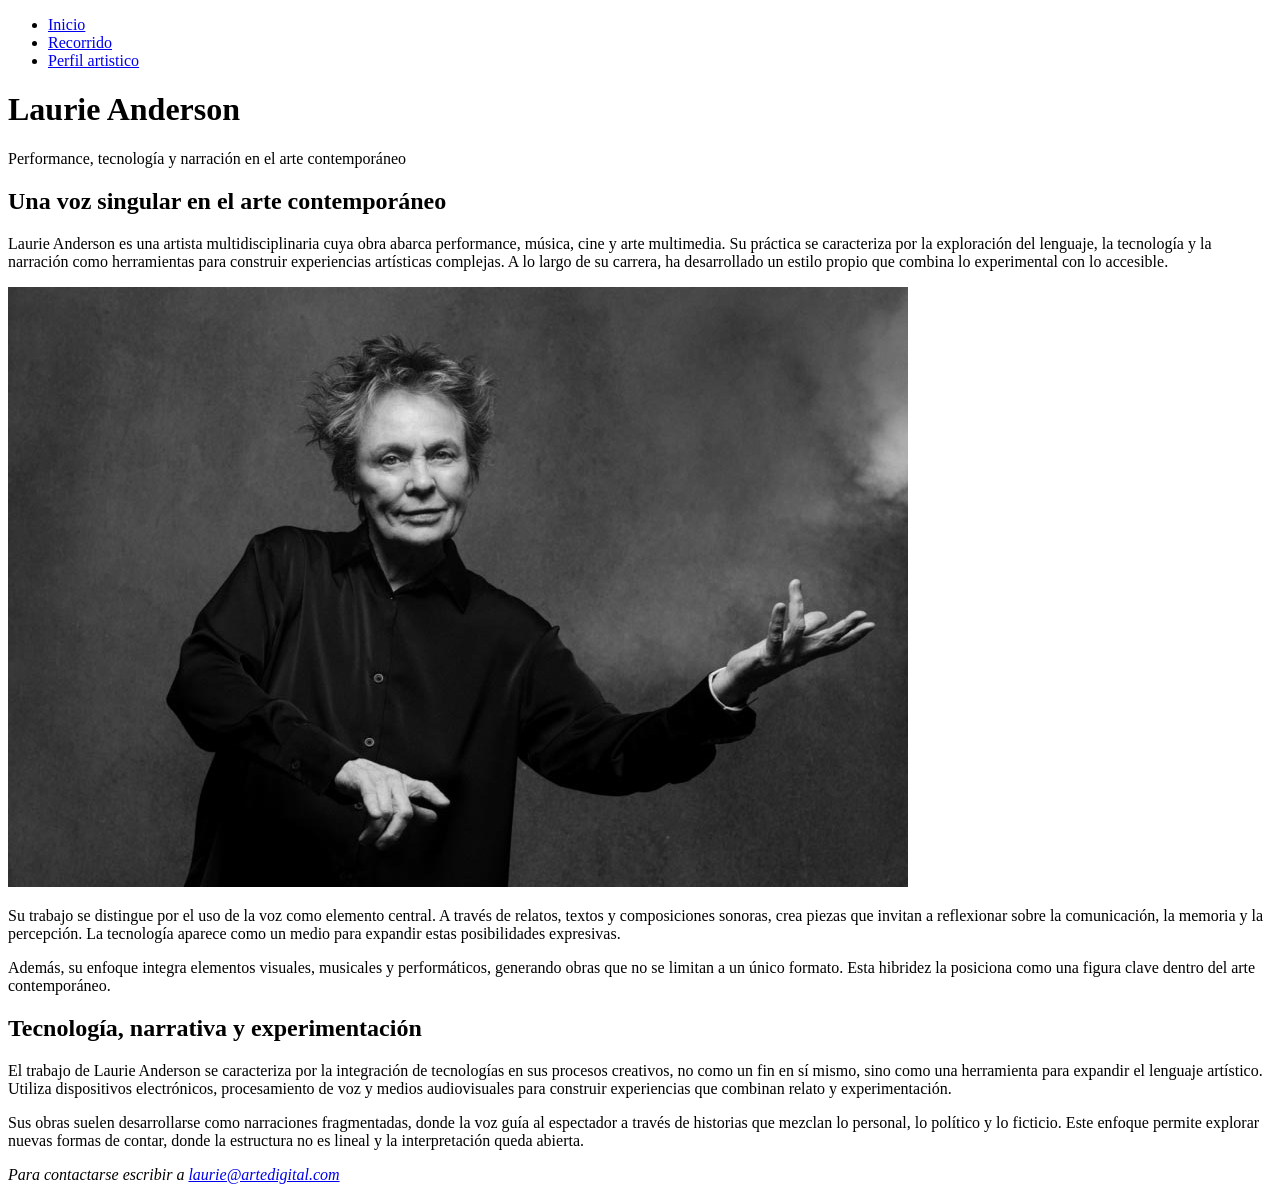
==== index.html @ 33f3a35c "IA+img+yt mejor organización del texto agregado de imagenes(aun sin tamaños)" ====
<!doctype html>
<html lang="es">
<head>
	<meta charset="utf-8">
	<title>Laurie Anderson: Inicio</title>
</head>
<body>
	<header>
		<!--menu navegacion-->
		<nav>
			<ul>
				<li><a href="index.html">Inicio</a></li>
				<li><a href="2.html">Recorrido</a></li>
				<li><a href="3.html">Perfil artistico</a></li>
			</ul>
		</nav>
		<!--titulos principales-->
		<h1>Laurie Anderson</h1>
		<p>Performance, tecnología y narración en el arte contemporáneo</p>
	</header>

	<!--CONTENIDO-->
	<main>
		<!--S1--><section>
			<h2>Una voz singular en el arte contemporáneo</h2>
			<p>Laurie Anderson es una artista multidisciplinaria cuya obra abarca performance, música, cine y arte multimedia. Su práctica se caracteriza por la exploración del lenguaje, la tecnología y la narración como herramientas para construir experiencias artísticas complejas. A lo largo de su carrera, ha desarrollado un estilo propio que combina lo experimental con lo accesible.</p>
			<img src="img/anderson-1.jpg" alt="Laurie Anderson">
			<p>Su trabajo se distingue por el uso de la voz como elemento central. A través de relatos, textos y composiciones sonoras, crea piezas que invitan a reflexionar sobre la comunicación, la memoria y la percepción. La tecnología aparece como un medio para expandir estas posibilidades expresivas.</p>
			<p>Además, su enfoque integra elementos visuales, musicales y performáticos, generando obras que no se limitan a un único formato. Esta hibridez la posiciona como una figura clave dentro del arte contemporáneo.</p>
			<article>
				<h2>Tecnología, narrativa y experimentación</h2>
			<p>El trabajo de Laurie Anderson se caracteriza por la integración de tecnologías en sus procesos creativos, no como un fin en sí mismo, sino como una herramienta para expandir el lenguaje artístico. Utiliza dispositivos electrónicos, procesamiento de voz y medios audiovisuales para construir experiencias que combinan relato y experimentación.</p>
			<p>Sus obras suelen desarrollarse como narraciones fragmentadas, donde la voz guía al espectador a través de historias que mezclan lo personal, lo político y lo ficticio. Este enfoque permite explorar nuevas formas de contar, donde la estructura no es lineal y la interpretación queda abierta.</p>
			</article>
		</section>
	</main>

	<!--pie de página-->
	<footer>
		<address>Para contactarse escribir a <a href="mailto:laurie@artedigital.com"> laurie@artedigital.com</a></address>
	</footer>
</body>
<!--DECLARACION USO IA-->
</html>
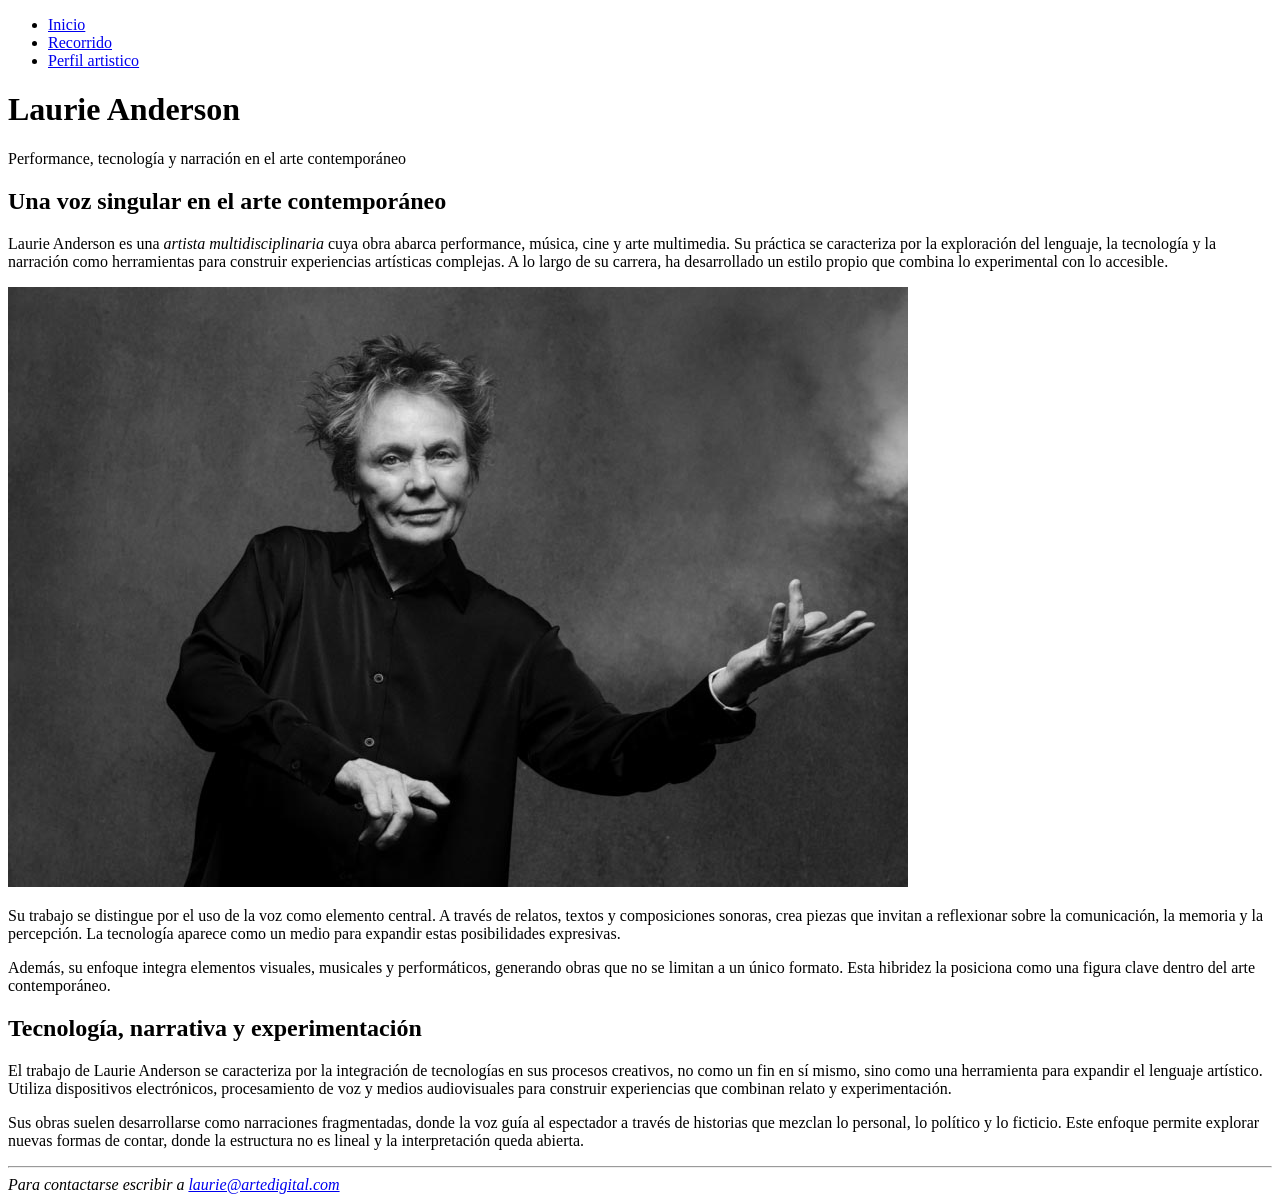
==== commit 4fe99b69: "otras semánticas" ====
--- a/index.html
+++ b/index.html
@@ -23,7 +23,7 @@
 	<main>
 		<!--S1--><section>
 			<h2>Una voz singular en el arte contemporáneo</h2>
-			<p>Laurie Anderson es una artista multidisciplinaria cuya obra abarca performance, música, cine y arte multimedia. Su práctica se caracteriza por la exploración del lenguaje, la tecnología y la narración como herramientas para construir experiencias artísticas complejas. A lo largo de su carrera, ha desarrollado un estilo propio que combina lo experimental con lo accesible.</p>
+			<p>Laurie Anderson es una <em>artista multidisciplinaria</em> cuya obra abarca performance, música, cine y arte multimedia. Su práctica se caracteriza por la exploración del lenguaje, la tecnología y la narración como herramientas para construir experiencias artísticas complejas. A lo largo de su carrera, ha desarrollado un estilo propio que combina lo experimental con lo accesible.</p>
 			<img src="img/anderson-1.jpg" alt="Laurie Anderson">
 			<p>Su trabajo se distingue por el uso de la voz como elemento central. A través de relatos, textos y composiciones sonoras, crea piezas que invitan a reflexionar sobre la comunicación, la memoria y la percepción. La tecnología aparece como un medio para expandir estas posibilidades expresivas.</p>
 			<p>Además, su enfoque integra elementos visuales, musicales y performáticos, generando obras que no se limitan a un único formato. Esta hibridez la posiciona como una figura clave dentro del arte contemporáneo.</p>
@@ -34,7 +34,7 @@
 			</article>
 		</section>
 	</main>
-
+	<hr>
 	<!--pie de página-->
 	<footer>
 		<address>Para contactarse escribir a <a href="mailto:laurie@artedigital.com"> laurie@artedigital.com</a></address>
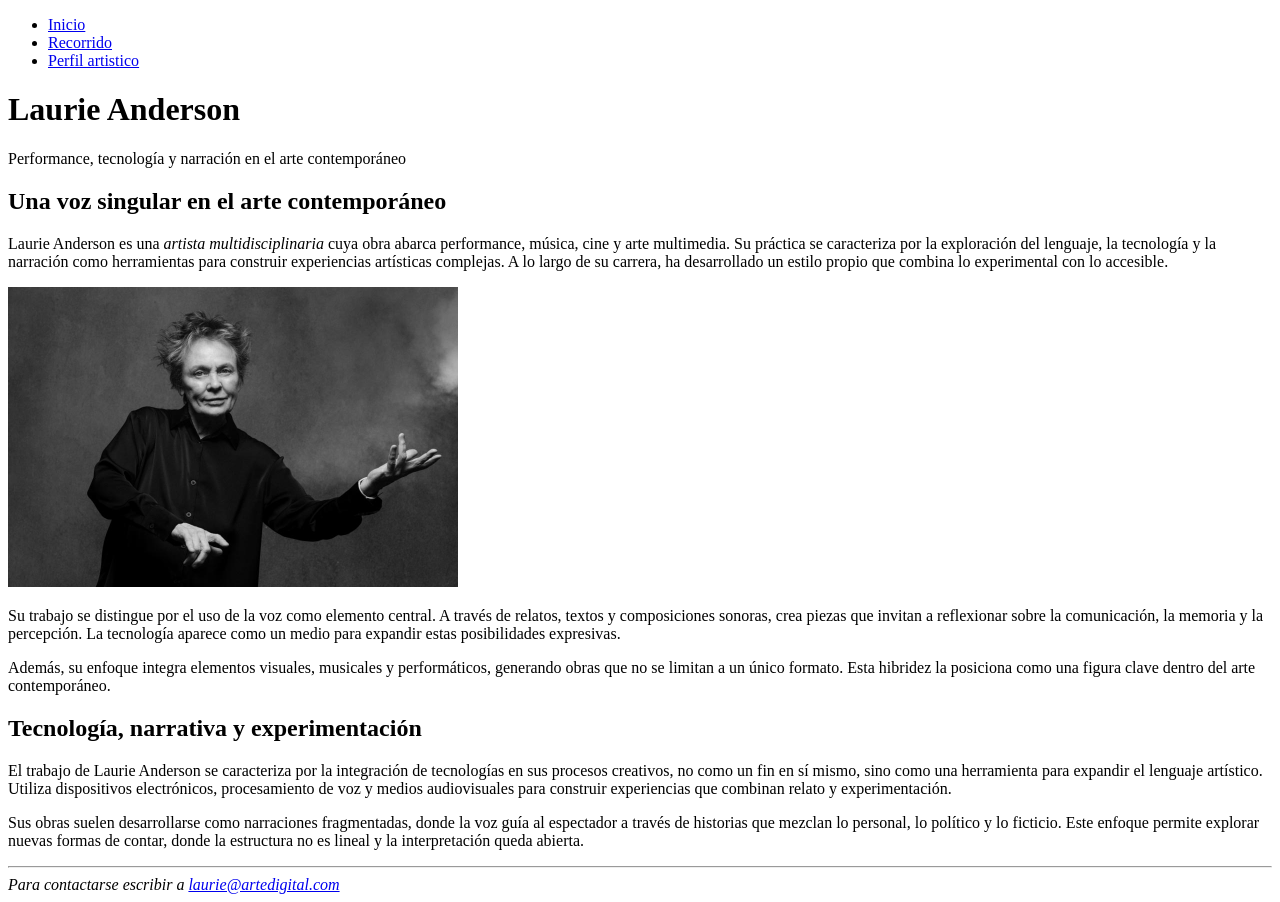
==== commit 4c517c99: "tamaño img" ====
--- a/index.html
+++ b/index.html
@@ -24,7 +24,7 @@
 		<!--S1--><section>
 			<h2>Una voz singular en el arte contemporáneo</h2>
 			<p>Laurie Anderson es una <em>artista multidisciplinaria</em> cuya obra abarca performance, música, cine y arte multimedia. Su práctica se caracteriza por la exploración del lenguaje, la tecnología y la narración como herramientas para construir experiencias artísticas complejas. A lo largo de su carrera, ha desarrollado un estilo propio que combina lo experimental con lo accesible.</p>
-			<img src="img/anderson-1.jpg" alt="Laurie Anderson">
+			<img src="img/anderson-1.jpg" alt="Laurie Anderson" width="450" height="300">
 			<p>Su trabajo se distingue por el uso de la voz como elemento central. A través de relatos, textos y composiciones sonoras, crea piezas que invitan a reflexionar sobre la comunicación, la memoria y la percepción. La tecnología aparece como un medio para expandir estas posibilidades expresivas.</p>
 			<p>Además, su enfoque integra elementos visuales, musicales y performáticos, generando obras que no se limitan a un único formato. Esta hibridez la posiciona como una figura clave dentro del arte contemporáneo.</p>
 			<article>
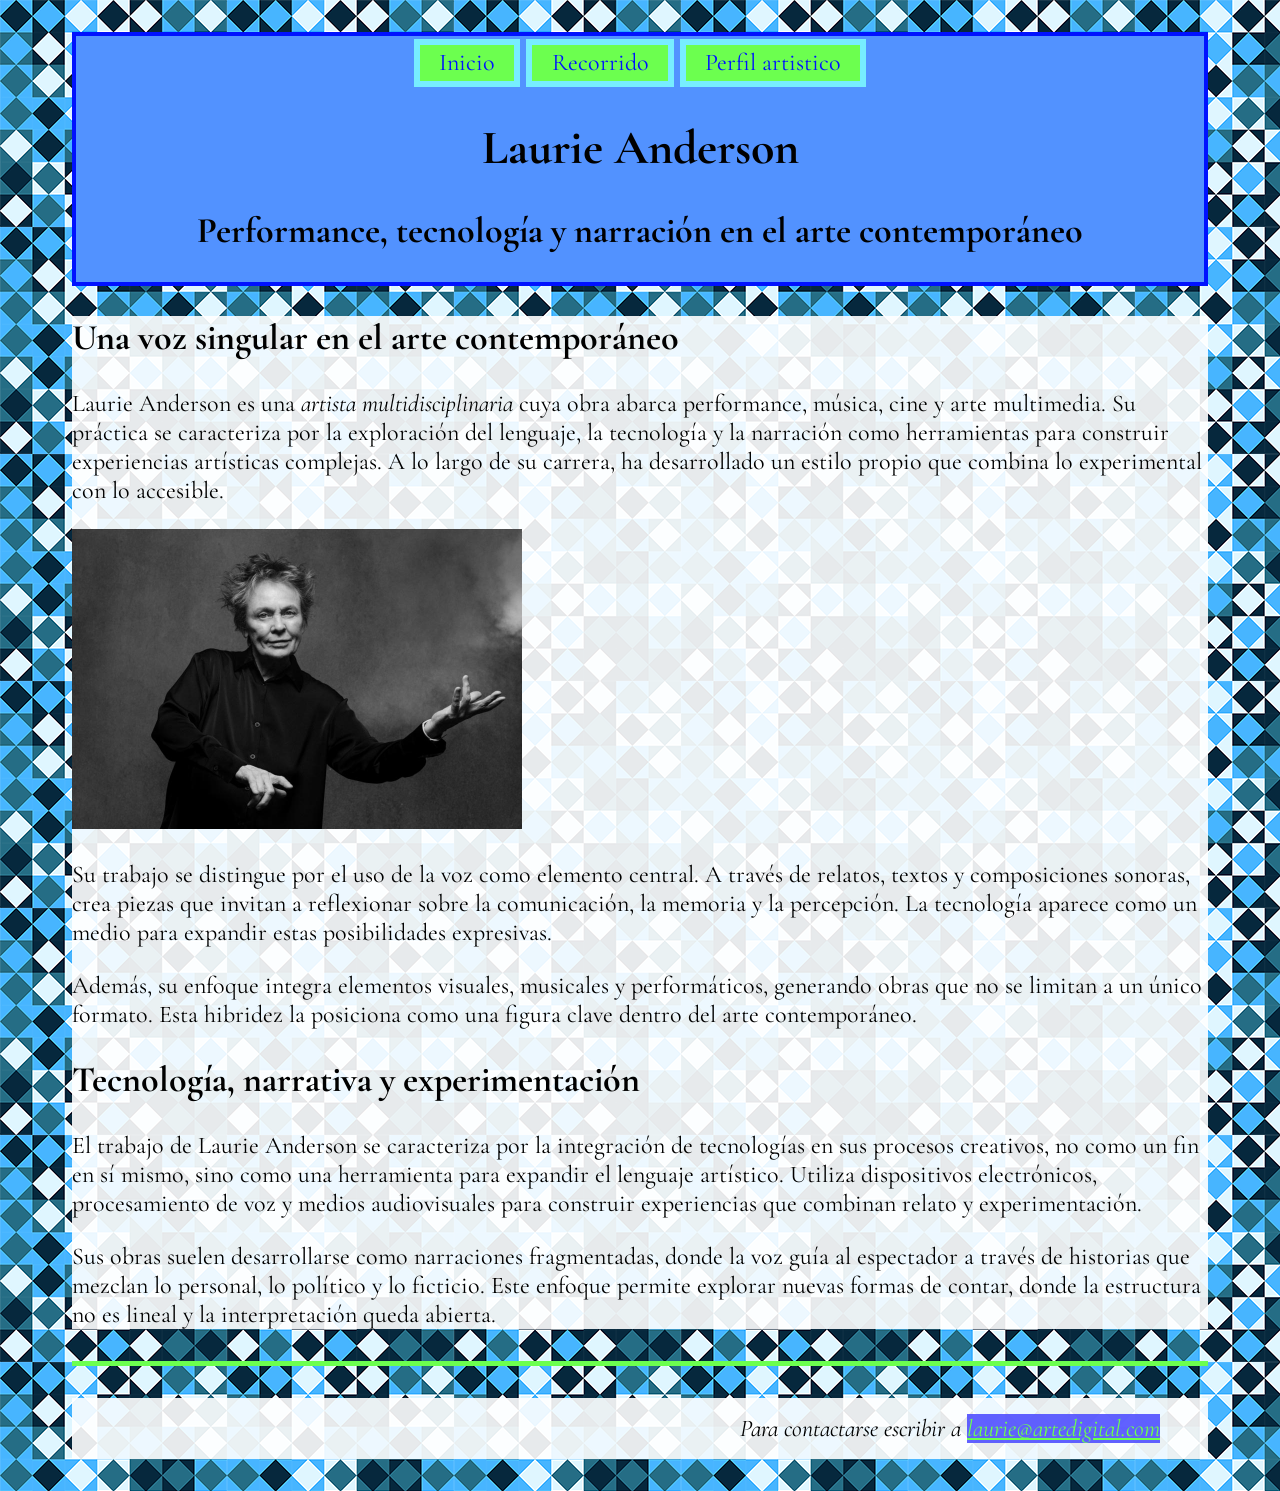
==== commit deafc098: "css GENERALES" ====
--- a/index.html
+++ b/index.html
@@ -3,8 +3,13 @@
 <head>
 	<meta charset="utf-8">
 	<title>Laurie Anderson: Inicio</title>
+	<link href="css/estilos.css" rel="stylesheet">
+	<!--links googles fonts-->
+	<link rel="preconnect" href="https://fonts.googleapis.com">
+	<link rel="preconnect" href="https://fonts.gstatic.com" crossorigin>
+	<link href="https://fonts.googleapis.com/css2?family=Abel&family=Cormorant+Garamond:ital,wght@0,300..700;1,300..700&family=Lato:ital,wght@0,100;0,300;0,400;0,700;0,900;1,100;1,300;1,400;1,700;1,900&display=swap" rel="stylesheet">
 </head>
-<body>
+<body id="contenedor">
 	<header>
 		<!--menu navegacion-->
 		<nav>
@@ -16,7 +21,7 @@
 		</nav>
 		<!--titulos principales-->
 		<h1>Laurie Anderson</h1>
-		<p>Performance, tecnología y narración en el arte contemporáneo</p>
+		<h2>Performance, tecnología y narración en el arte contemporáneo</h2>
 	</header>
 
 	<!--CONTENIDO-->
@@ -37,7 +42,7 @@
 	<hr>
 	<!--pie de página-->
 	<footer>
-		<address>Para contactarse escribir a <a href="mailto:laurie@artedigital.com"> laurie@artedigital.com</a></address>
+		<address>Para contactarse escribir a <a href="mailto:laurie@artedigital.com" id="mail"> laurie@artedigital.com</a></address>
 	</footer>
 </body>
 <!--DECLARACION USO IA-->
--- a/css/estilos.css
+++ b/css/estilos.css
@@ -0,0 +1,95 @@
+/*GENERALES*/
+#contenedor{
+	width: 100%;
+	max-width: 1200px;
+}
+
+*{box-sizing: border-box;}
+
+header{
+	background-color: #5292FF;
+	border: 0.3rem solid #0012FF;
+}
+
+/*menu navegacion*/
+nav ul{
+	background-color: #5292FF;
+	list-style: none;
+	padding: 0;
+	margin: 0.2rem;
+	text-align: center;
+}
+
+nav li{
+	display: inline-block;
+	margin: 0;
+}
+
+/* links */
+nav a{
+	display: inline-block;
+	padding: 0.2rem 1.2rem;
+	text-decoration: none;
+	border: 0.4rem solid #77EDFF;
+}
+
+/* normal */
+nav a:link{
+	background-color: #6CFF4F;
+	color: #0012FF;
+}
+
+/* visitado */
+nav a:visited {
+	background-color: #0012FF;
+	color: #6CFF4F;
+}
+
+/* mouse encima */
+nav a:hover{
+	background-color: #5EFFAC;
+	color: #0012FF;
+}
+
+/* click */
+nav a:active{
+	background-color: #0012FF;
+	color: #0012FF;
+}
+/*fin menu navegacion*/
+
+
+header h1,header h2{ /*descendiente para centrar titulo principal*/
+	text-align: center;
+}
+
+body {
+	background-image: url(../img/fondo.png);
+	background-repeat: repeat;
+	font-family:  "Cormorant Garamond", serif;
+	font-size: x-large;
+	margin: 0 auto; /*centra el cuerpo*/
+	padding: 2rem;
+}
+
+section{
+	background-color: rgba(255, 255, 255, 0.9);
+}
+
+
+hr {
+	border: none;
+	height: 0.3rem;
+	background-color: #6CFF4F;
+	margin: 2rem 0;
+}
+
+footer{
+	background-color: rgba(255, 255, 255, 0.9);
+	text-align: right;
+	padding: 1rem 3rem;
+}
+#mail{
+	color:  #6CFF4F;
+	background-color: rgba(80, 80, 255, 0.9);
+}
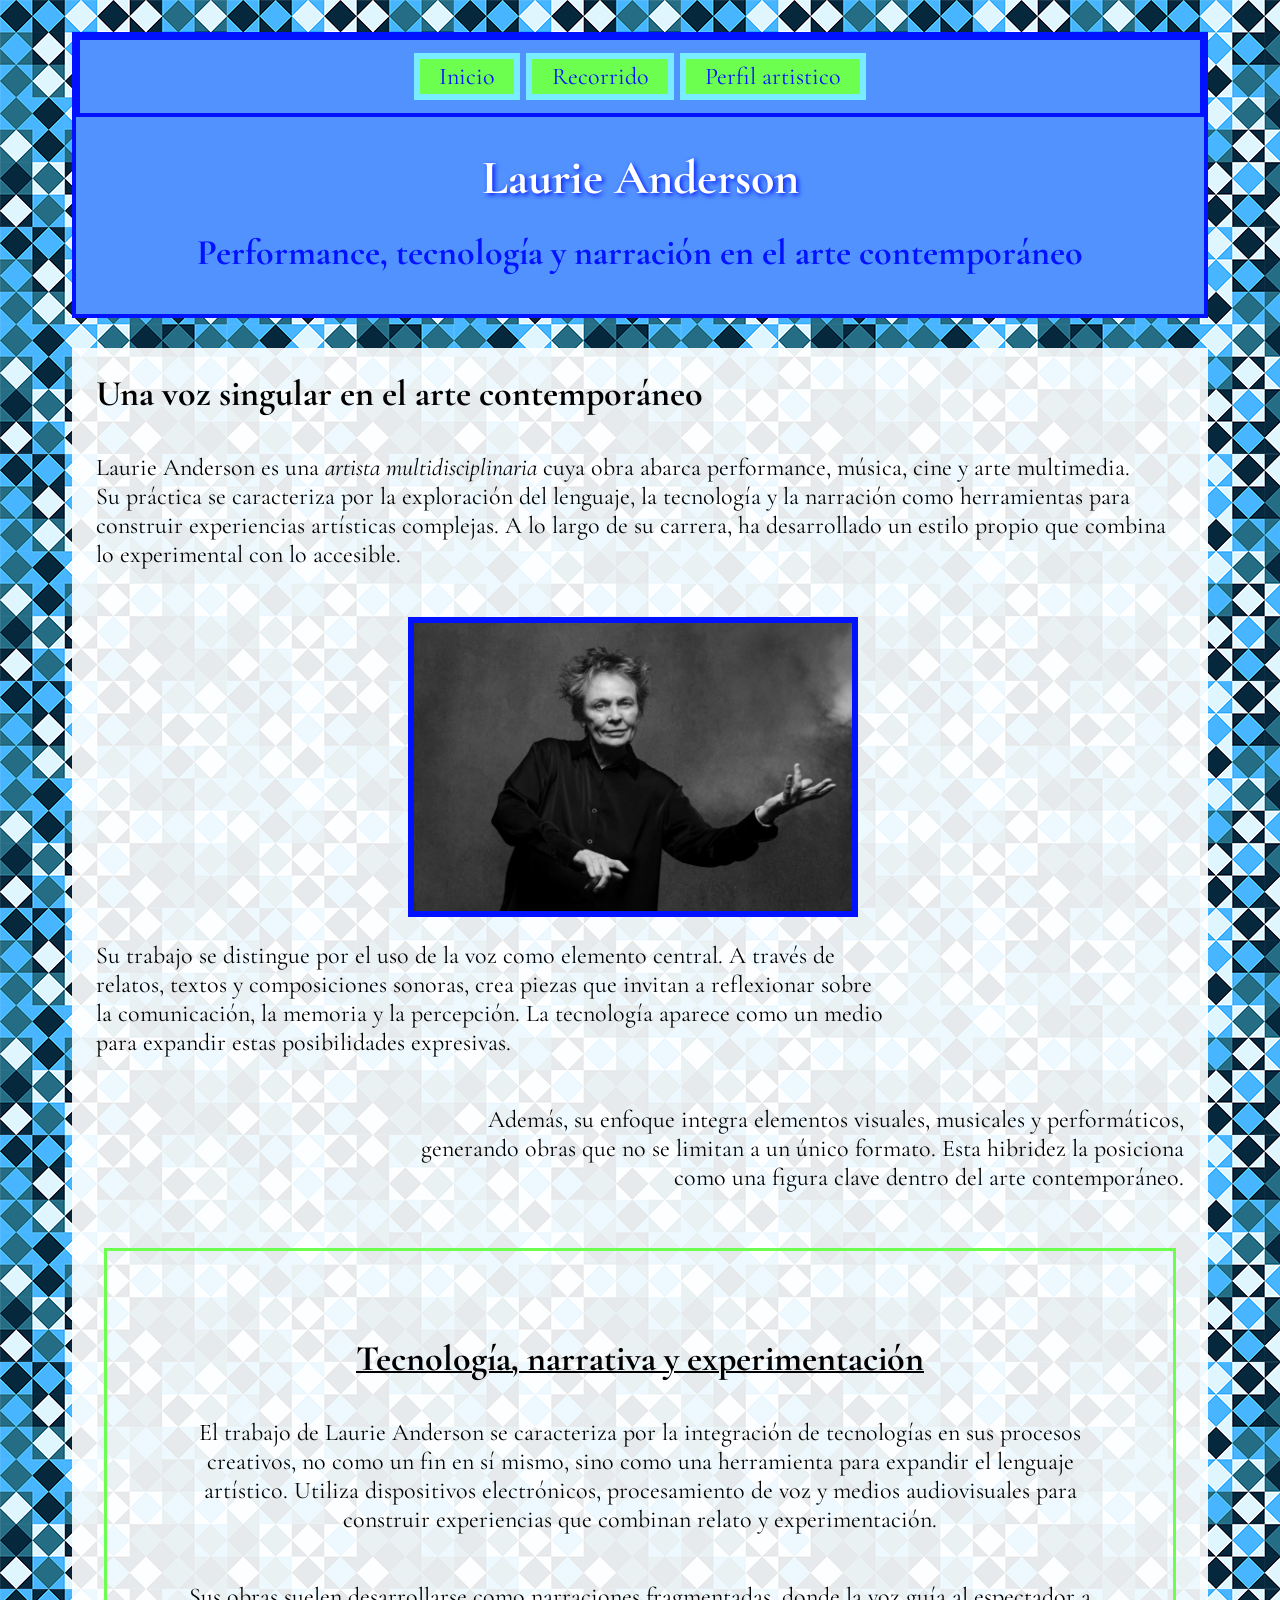
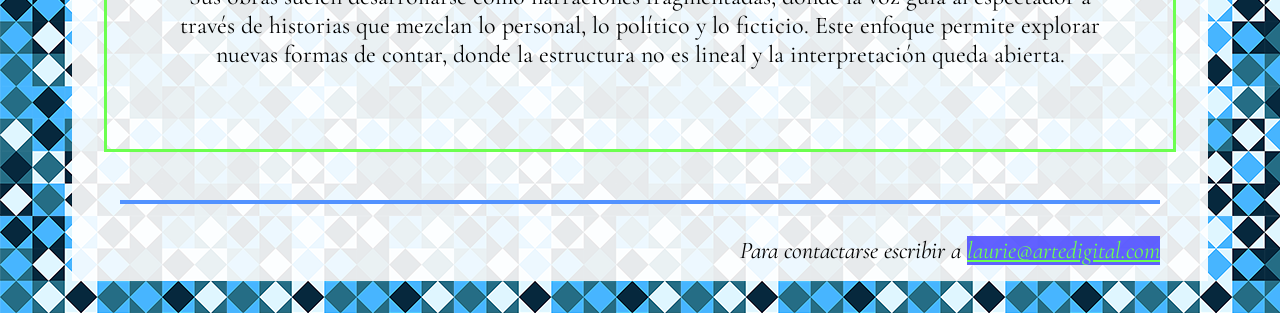
==== commit 4f4789d8: "css index" ====
--- a/index.html
+++ b/index.html
@@ -20,18 +20,18 @@
 			</ul>
 		</nav>
 		<!--titulos principales-->
-		<h1>Laurie Anderson</h1>
-		<h2>Performance, tecnología y narración en el arte contemporáneo</h2>
+		<h1 class="tituloprincipal">Laurie Anderson</h1>
+		<h2 class="subtitulo">Performance, tecnología y narración en el arte contemporáneo</h2>
 	</header>
 
 	<!--CONTENIDO-->
 	<main>
 		<!--S1--><section>
 			<h2>Una voz singular en el arte contemporáneo</h2>
-			<p>Laurie Anderson es una <em>artista multidisciplinaria</em> cuya obra abarca performance, música, cine y arte multimedia. Su práctica se caracteriza por la exploración del lenguaje, la tecnología y la narración como herramientas para construir experiencias artísticas complejas. A lo largo de su carrera, ha desarrollado un estilo propio que combina lo experimental con lo accesible.</p>
-			<img src="img/anderson-1.jpg" alt="Laurie Anderson" width="450" height="300">
-			<p>Su trabajo se distingue por el uso de la voz como elemento central. A través de relatos, textos y composiciones sonoras, crea piezas que invitan a reflexionar sobre la comunicación, la memoria y la percepción. La tecnología aparece como un medio para expandir estas posibilidades expresivas.</p>
-			<p>Además, su enfoque integra elementos visuales, musicales y performáticos, generando obras que no se limitan a un único formato. Esta hibridez la posiciona como una figura clave dentro del arte contemporáneo.</p>
+			<p>Laurie Anderson es una <em>artista multidisciplinaria</em> cuya obra abarca performance, música, cine y arte multimedia.<br> Su práctica se caracteriza por la exploración del lenguaje, la tecnología y la narración como herramientas para construir experiencias artísticas complejas. A lo largo de su carrera, ha desarrollado un estilo propio que combina lo experimental con lo accesible.</p>
+			<img class="imagen1" src="img/anderson-1.jpg" alt="Laurie Anderson" width="450" height="300">
+			<p class="pizq">Su trabajo se distingue por el uso de la voz como elemento central. A través de relatos, textos y composiciones sonoras, crea piezas que invitan a reflexionar sobre la comunicación, la memoria y la percepción. La tecnología aparece como un medio para expandir estas posibilidades expresivas.</p>
+			<p class="pderecha">Además, su enfoque integra elementos visuales, musicales y performáticos, generando obras que no se limitan a un único formato. Esta hibridez la posiciona como una figura clave dentro del arte contemporáneo.</p>
 			<article>
 				<h2>Tecnología, narrativa y experimentación</h2>
 			<p>El trabajo de Laurie Anderson se caracteriza por la integración de tecnologías en sus procesos creativos, no como un fin en sí mismo, sino como una herramienta para expandir el lenguaje artístico. Utiliza dispositivos electrónicos, procesamiento de voz y medios audiovisuales para construir experiencias que combinan relato y experimentación.</p>
@@ -39,9 +39,10 @@
 			</article>
 		</section>
 	</main>
-	<hr>
+	
 	<!--pie de página-->
 	<footer>
+		<hr>
 		<address>Para contactarse escribir a <a href="mailto:laurie@artedigital.com" id="mail"> laurie@artedigital.com</a></address>
 	</footer>
 </body>
--- a/css/estilos.css
+++ b/css/estilos.css
@@ -14,9 +14,10 @@
 /*menu navegacion*/
 nav ul{
 	background-color: #5292FF;
+	border: 0.3rem solid #0012FF;
 	list-style: none;
-	padding: 0;
-	margin: 0.2rem;
+	padding: 0.8rem;
+	margin: 0rem;
 	text-align: center;
 }
 
@@ -76,11 +77,22 @@
 	background-color: rgba(255, 255, 255, 0.9);
 }
 
+h2,p{
+	padding: 1.5rem;
+}
+p{
+	padding-top: 0rem;
+}
+h2{
+	padding-bottom: 0.5rem;
+}
+
+img{display: block;}
 
 hr {
 	border: none;
 	height: 0.3rem;
-	background-color: #6CFF4F;
+	background-color: #5292FF;
 	margin: 2rem 0;
 }
 
@@ -92,4 +104,52 @@
 #mail{
 	color:  #6CFF4F;
 	background-color: rgba(80, 80, 255, 0.9);
+}
+
+
+
+
+/*INDEX*/
+.tituloprincipal{
+	color: white;
+	text-shadow: 2px 2px 5px #0012FF;
+	margin-bottom: 0rem;
+}
+
+.subtitulo{
+	color: #0012FF;
+	margin-top: 0rem;
+	margin-bottom: 2rem;
+}
+
+
+.imagen1{
+	padding: none;
+	margin-left: 21rem;
+	margin-right: 21.1rem;
+	border: 0.4rem solid #0012FF;
+	display: block;
+}
+
+article{
+	margin: 2rem ;
+	margin-bottom: 0rem;
+	padding: 2rem;
+	text-align: center;
+	border: 0.2rem solid #6CFF4F;
+
+}
+article h2{
+	text-decoration: underline;
+	 text-decoration-thickness: 5%
+}
+
+.pderecha{
+text-align: right;
+padding-left:20rem ;
+}
+
+.pizq{
+text-align: left;
+padding-right: 20rem;
 }
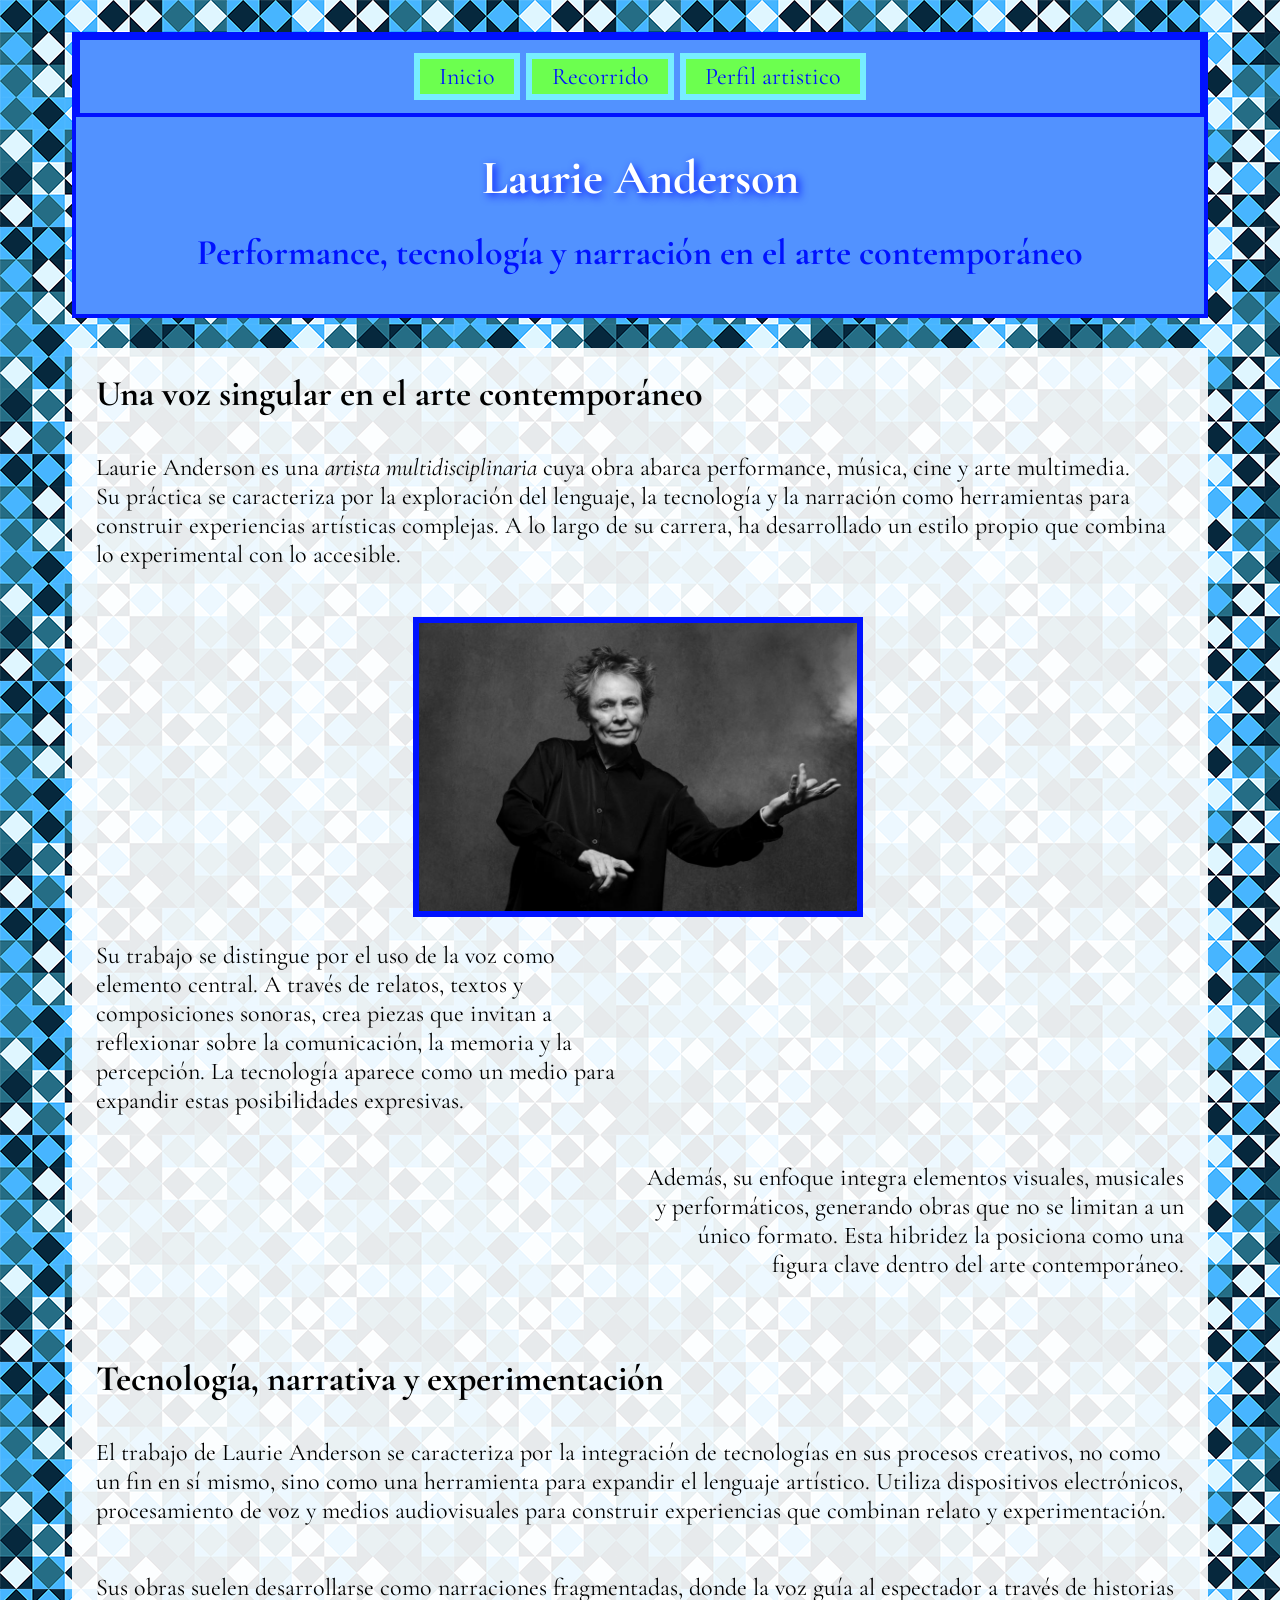
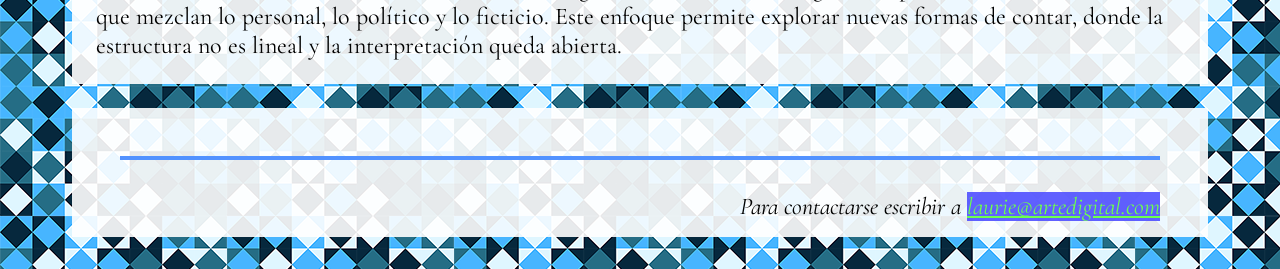
==== commit a7b68b98: "CSS TERMINADO" ====
--- a/index.html
+++ b/index.html
@@ -32,14 +32,13 @@
 			<img class="imagen1" src="img/anderson-1.jpg" alt="Laurie Anderson" width="450" height="300">
 			<p class="pizq">Su trabajo se distingue por el uso de la voz como elemento central. A través de relatos, textos y composiciones sonoras, crea piezas que invitan a reflexionar sobre la comunicación, la memoria y la percepción. La tecnología aparece como un medio para expandir estas posibilidades expresivas.</p>
 			<p class="pderecha">Además, su enfoque integra elementos visuales, musicales y performáticos, generando obras que no se limitan a un único formato. Esta hibridez la posiciona como una figura clave dentro del arte contemporáneo.</p>
-			<article>
+		<!--S2--><section>
 				<h2>Tecnología, narrativa y experimentación</h2>
 			<p>El trabajo de Laurie Anderson se caracteriza por la integración de tecnologías en sus procesos creativos, no como un fin en sí mismo, sino como una herramienta para expandir el lenguaje artístico. Utiliza dispositivos electrónicos, procesamiento de voz y medios audiovisuales para construir experiencias que combinan relato y experimentación.</p>
 			<p>Sus obras suelen desarrollarse como narraciones fragmentadas, donde la voz guía al espectador a través de historias que mezclan lo personal, lo político y lo ficticio. Este enfoque permite explorar nuevas formas de contar, donde la estructura no es lineal y la interpretación queda abierta.</p>
-			</article>
+			</section>
 		</section>
 	</main>
-	
 	<!--pie de página-->
 	<footer>
 		<hr>
--- a/css/estilos.css
+++ b/css/estilos.css
@@ -73,7 +73,7 @@
 	padding: 2rem;
 }
 
-section{
+main,footer{
 	background-color: rgba(255, 255, 255, 0.9);
 }
 
@@ -97,7 +97,6 @@
 }
 
 footer{
-	background-color: rgba(255, 255, 255, 0.9);
 	text-align: right;
 	padding: 1rem 3rem;
 }
@@ -112,7 +111,7 @@
 /*INDEX*/
 .tituloprincipal{
 	color: white;
-	text-shadow: 2px 2px 5px #0012FF;
+	text-shadow: 0.2rem 0.2rem 0.5rem #0012FF;
 	margin-bottom: 0rem;
 }
 
@@ -124,17 +123,43 @@
 
 
 .imagen1{
-	padding: none;
-	margin-left: 21rem;
-	margin-right: 21.1rem;
+	padding: 0;
+	margin-left: 30%;
 	border: 0.4rem solid #0012FF;
 	display: block;
 }
 
+
+.pderecha{
+text-align: right;
+padding-left:50% ;
+}
+
+.pizq{
+text-align: left;
+padding-right: 50%;
+}
+
+/*2.HTML*/
+.titulo2y3{
+	color: white;
+	text-shadow: 0.1rem 0.1rem 0.3rem #0012FF;
+}
+aside{
+		margin: 5rem;
+		margin-left: 40rem;
+		padding: 2rem;
+		border: 0.3rem solid #6CFF4F;
+		border-style: dotted;
+		background-color: rgba(80, 80, 255, 0.2);
+}
+.seccion1{
+	margin-right: 20%;
+}
 article{
-	margin: 2rem ;
-	margin-bottom: 0rem;
-	padding: 2rem;
+	margin: 10%;
+	margin-bottom: 0%;
+	padding: 5%;
 	text-align: center;
 	border: 0.2rem solid #6CFF4F;
 
@@ -144,12 +169,19 @@
 	 text-decoration-thickness: 5%
 }
 
-.pderecha{
-text-align: right;
-padding-left:20rem ;
+/*3.HTML*/
+.imgobras{
+	padding: 0;
+	margin-left: 40%;
+	border: 0.4rem solid #0012FF;
+	display: block;
 }
-
-.pizq{
-text-align: left;
-padding-right: 20rem;
+.imgobras3{
+	padding: 0;
+	margin-left: 30%;
+	border: 0.4rem solid #0012FF;
+	display: block;
+}
+.centro{
+	text-align: center;
 }
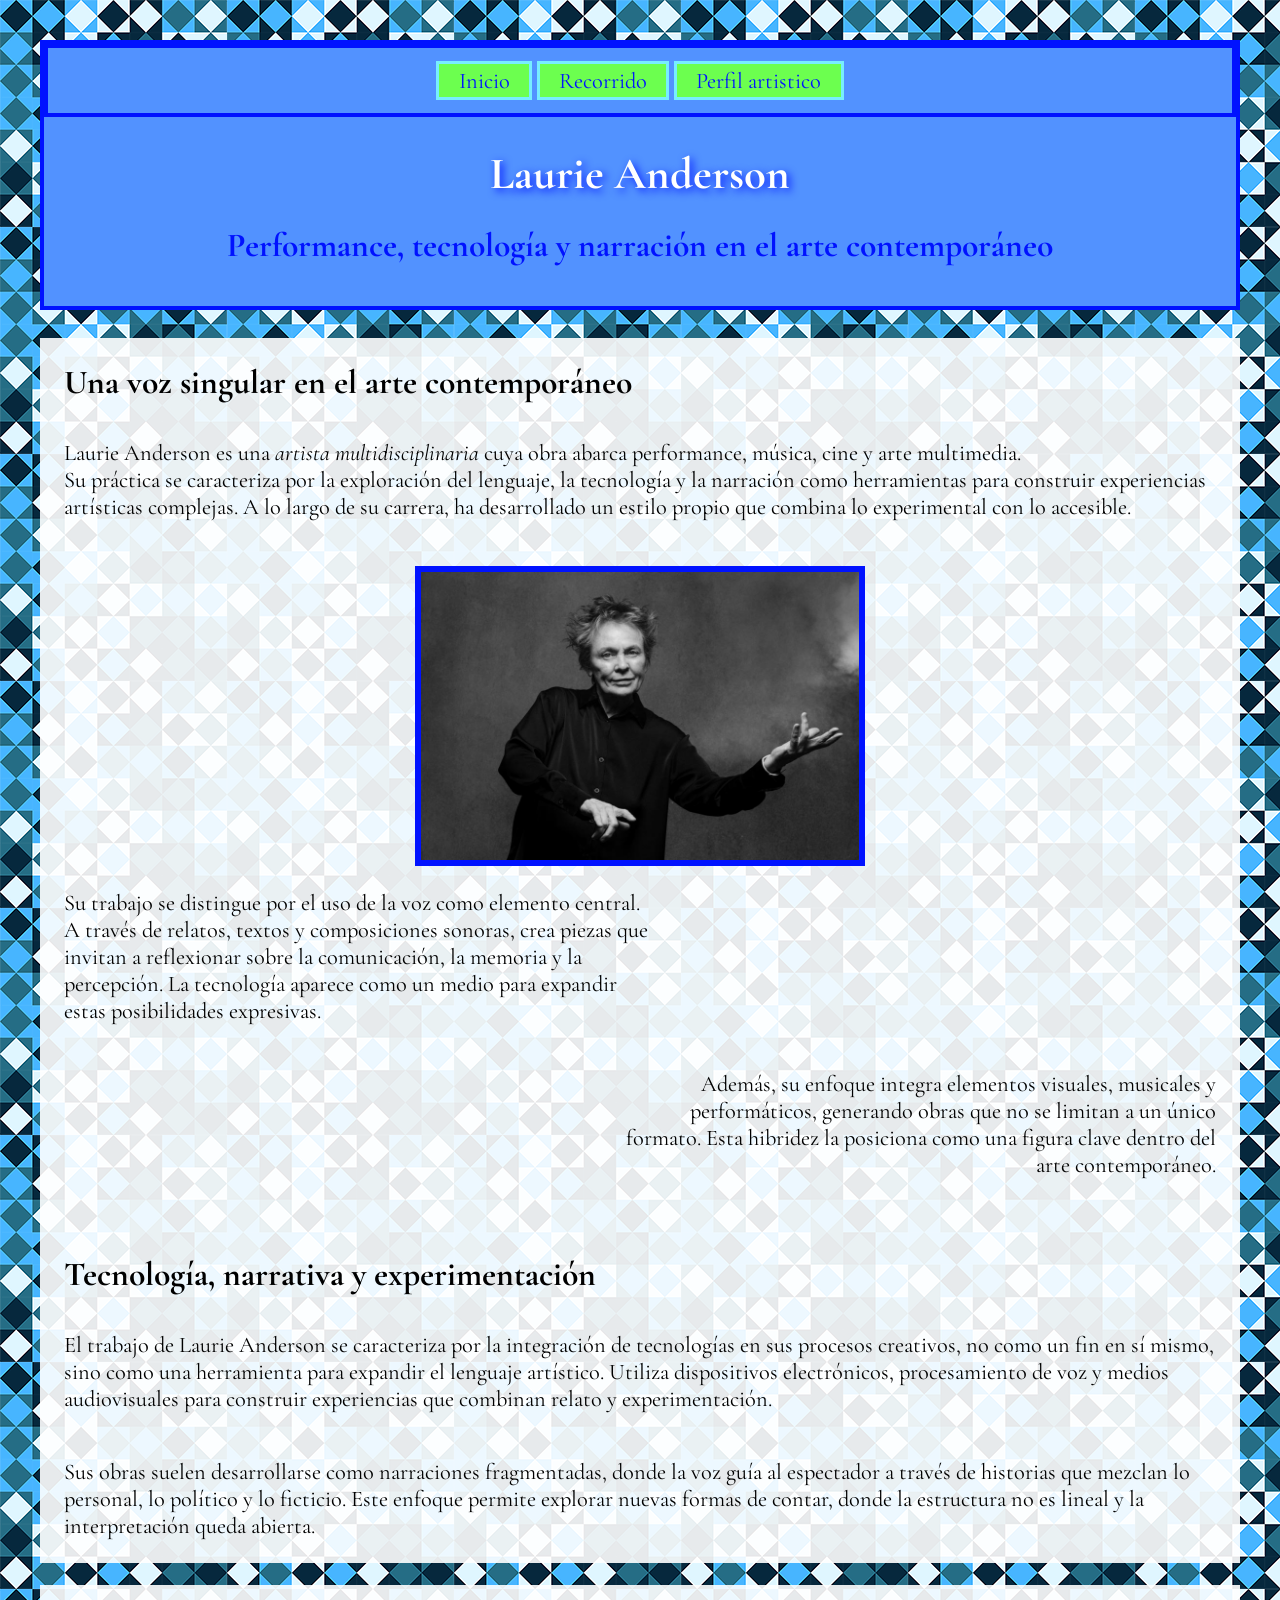
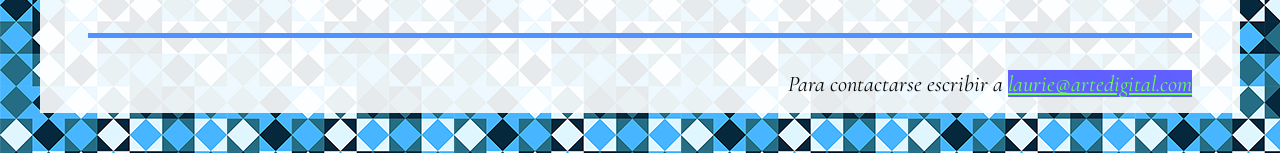
==== commit 1358ff94: "IA mejoras css" ====
--- a/index.html
+++ b/index.html
@@ -9,7 +9,8 @@
 	<link rel="preconnect" href="https://fonts.gstatic.com" crossorigin>
 	<link href="https://fonts.googleapis.com/css2?family=Abel&family=Cormorant+Garamond:ital,wght@0,300..700;1,300..700&family=Lato:ital,wght@0,100;0,300;0,400;0,700;0,900;1,100;1,300;1,400;1,700;1,900&display=swap" rel="stylesheet">
 </head>
-<body id="contenedor">
+<body>
+	<div id="contenedor">
 	<header>
 		<!--menu navegacion-->
 		<nav>
@@ -32,11 +33,11 @@
 			<img class="imagen1" src="img/anderson-1.jpg" alt="Laurie Anderson" width="450" height="300">
 			<p class="pizq">Su trabajo se distingue por el uso de la voz como elemento central. A través de relatos, textos y composiciones sonoras, crea piezas que invitan a reflexionar sobre la comunicación, la memoria y la percepción. La tecnología aparece como un medio para expandir estas posibilidades expresivas.</p>
 			<p class="pderecha">Además, su enfoque integra elementos visuales, musicales y performáticos, generando obras que no se limitan a un único formato. Esta hibridez la posiciona como una figura clave dentro del arte contemporáneo.</p>
+			</section>
 		<!--S2--><section>
 				<h2>Tecnología, narrativa y experimentación</h2>
 			<p>El trabajo de Laurie Anderson se caracteriza por la integración de tecnologías en sus procesos creativos, no como un fin en sí mismo, sino como una herramienta para expandir el lenguaje artístico. Utiliza dispositivos electrónicos, procesamiento de voz y medios audiovisuales para construir experiencias que combinan relato y experimentación.</p>
 			<p>Sus obras suelen desarrollarse como narraciones fragmentadas, donde la voz guía al espectador a través de historias que mezclan lo personal, lo político y lo ficticio. Este enfoque permite explorar nuevas formas de contar, donde la estructura no es lineal y la interpretación queda abierta.</p>
-			</section>
 		</section>
 	</main>
 	<!--pie de página-->
@@ -45,5 +46,6 @@
 		<address>Para contactarse escribir a <a href="mailto:laurie@artedigital.com" id="mail"> laurie@artedigital.com</a></address>
 	</footer>
 </body>
+</div>
 <!--DECLARACION USO IA-->
 </html>
--- a/css/estilos.css
+++ b/css/estilos.css
@@ -2,6 +2,7 @@
 #contenedor{
 	width: 100%;
 	max-width: 1200px;
+	margin: 0 auto; /*centra el cuerpo*/
 }
 
 *{box-sizing: border-box;}
@@ -31,7 +32,7 @@
 	display: inline-block;
 	padding: 0.2rem 1.2rem;
 	text-decoration: none;
-	border: 0.4rem solid #77EDFF;
+	border: 0.2rem solid #77EDFF;
 }
 
 /* normal */
@@ -68,8 +69,7 @@
 	background-image: url(../img/fondo.png);
 	background-repeat: repeat;
 	font-family:  "Cormorant Garamond", serif;
-	font-size: x-large;
-	margin: 0 auto; /*centra el cuerpo*/
+	font-size: 1.4rem;
 	padding: 2rem;
 }
 
@@ -123,21 +123,25 @@
 
 
 .imagen1{
-	padding: 0;
-	margin-left: 30%;
+	margin:0 auto;
 	border: 0.4rem solid #0012FF;
 	display: block;
 }
 
 
+.pizq,
 .pderecha{
-text-align: right;
-padding-left:50% ;
+	max-width: 40rem;
+}
+
+.pderecha{
+	text-align: right;
+	margin-left: auto;
 }
 
 .pizq{
-text-align: left;
-padding-right: 50%;
+	text-align: left;
+	margin-right: auto;
 }
 
 /*2.HTML*/
@@ -146,39 +150,30 @@
 	text-shadow: 0.1rem 0.1rem 0.3rem #0012FF;
 }
 aside{
-		margin: 5rem;
-		margin-left: 40rem;
+		width: 40%;
+		margin: 3rem;
+		margin-left:auto;
 		padding: 2rem;
-		border: 0.3rem solid #6CFF4F;
-		border-style: dotted;
+		border: 0.3rem dotted #6CFF4F;
 		background-color: rgba(80, 80, 255, 0.2);
 }
-.seccion1{
-	margin-right: 20%;
-}
+
 article{
-	margin: 10%;
+	margin: 5rem;
 	margin-bottom: 0%;
-	padding: 5%;
+	padding: 2rem;
 	text-align: center;
 	border: 0.2rem solid #6CFF4F;
 
 }
 article h2{
 	text-decoration: underline;
-	 text-decoration-thickness: 5%
+	 text-decoration-thickness: 0.1rem
 }
 
 /*3.HTML*/
 .imgobras{
-	padding: 0;
-	margin-left: 40%;
-	border: 0.4rem solid #0012FF;
-	display: block;
-}
-.imgobras3{
-	padding: 0;
-	margin-left: 30%;
+	margin:0 auto;
 	border: 0.4rem solid #0012FF;
 	display: block;
 }
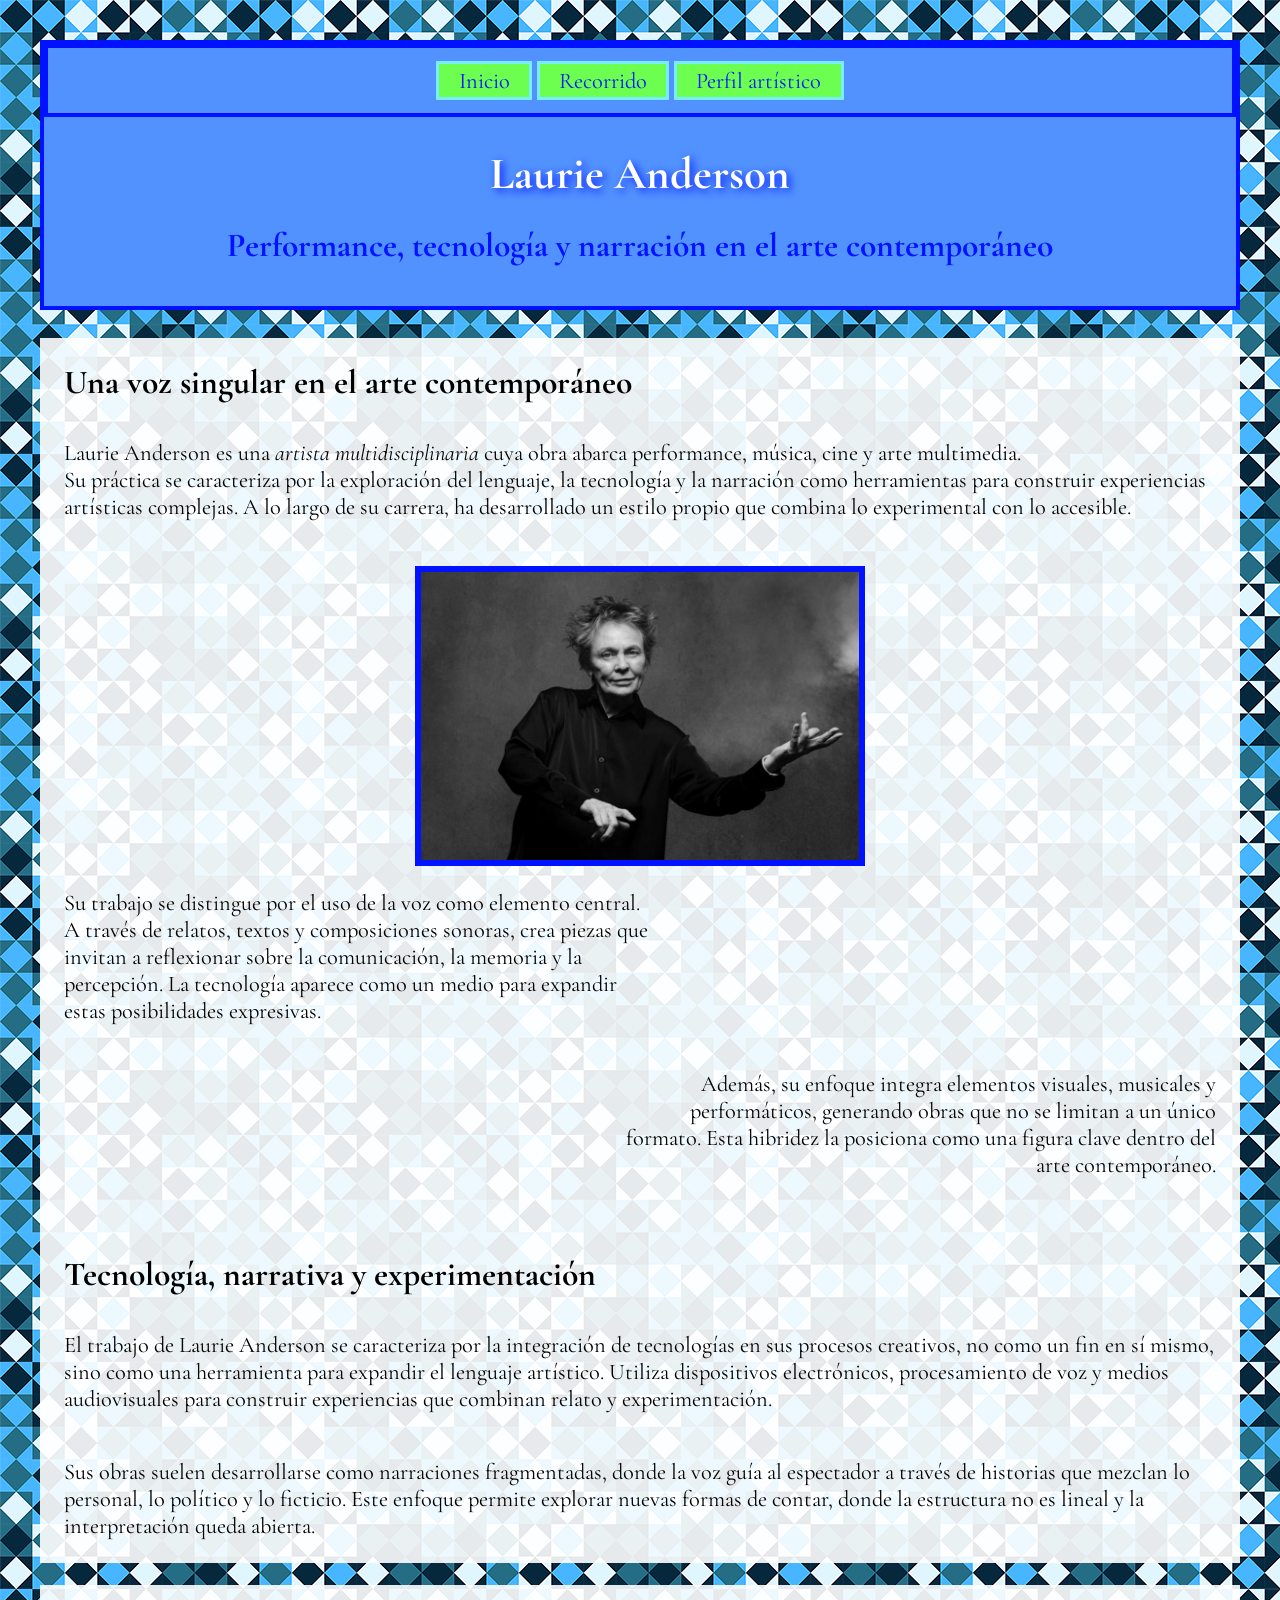
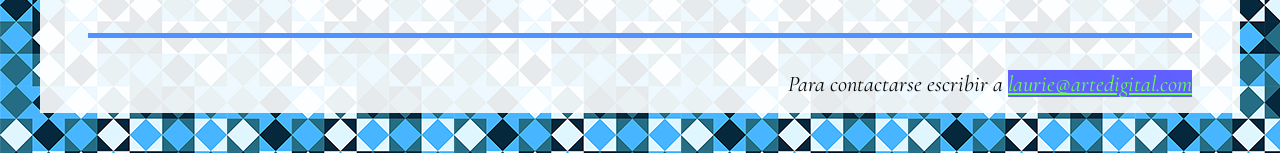
==== commit 4e7e6deb: "SITIO TERMINADO ultimos retoques con ia" ====
--- a/index.html
+++ b/index.html
@@ -17,7 +17,7 @@
 			<ul>
 				<li><a href="index.html">Inicio</a></li>
 				<li><a href="2.html">Recorrido</a></li>
-				<li><a href="3.html">Perfil artistico</a></li>
+				<li><a href="3.html">Perfil artístico</a></li>
 			</ul>
 		</nav>
 		<!--titulos principales-->
@@ -45,7 +45,7 @@
 		<hr>
 		<address>Para contactarse escribir a <a href="mailto:laurie@artedigital.com" id="mail"> laurie@artedigital.com</a></address>
 	</footer>
+	</div>
 </body>
-</div>
 <!--DECLARACION USO IA-->
 </html>
--- a/css/estilos.css
+++ b/css/estilos.css
@@ -168,7 +168,7 @@
 }
 article h2{
 	text-decoration: underline;
-	 text-decoration-thickness: 0.1rem
+	 text-decoration-thickness: 0.1rem;
 }
 
 /*3.HTML*/
